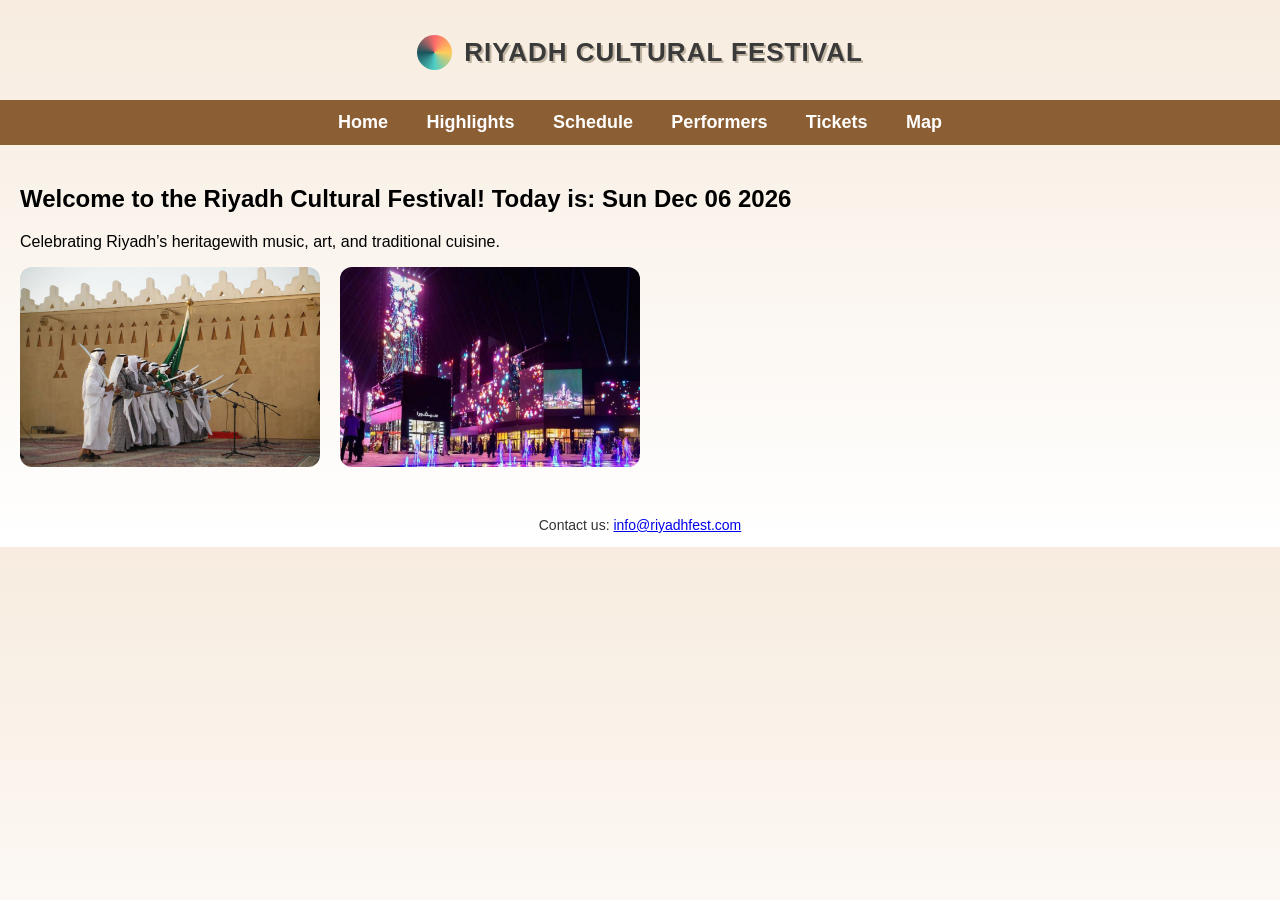
==== Riyadh Festival Project/index.html @ 4319f91e "Add files via upload" ====
<!DOCTYPE html>
<html lang="en">
<head>
    <meta charset="UTF-8">
    <title>Riyadh Cultural Festival</title>
    <link rel="stylesheet" href="style.css">
    <script src="script.js" defer></script>
</head>

<body>

<header class="logo-container">
    <div class="logo-circle"></div>
    <div class="logo-text">Riyadh Cultural Festival</div>
</header>

    
    <nav>
        <a href="index.html">Home</a>
        <a href="highlights.html">Highlights</a>
        <a href="schedule.html">Schedule</a>
        <a href="performers.html">Performers</a>
        <a href="tickets.html">Tickets</a>
        <a href="map.html">Map</a>
    </nav>

<section>
 <h2>Welcome to the Riyadh Cultural Festival! Today is: <span id="current-date"></span></h2>  
    <p class="center">Celebrating Riyadh’s heritagewith music, art, and traditional cuisine.</p>

    <div style="display: flex; gap: 20px; margin-top: 10px;">
        <img src="images/Ardaa.jpg"
             alt="Ardah Performance"
             style="width:300px; border-radius:12px; object-fit:cover;"
class="zoom-on-hover" width="300" height="200">

        <img src="images/boulevard.jpg"
             alt="Boulevard Riyadh City"
             style="width:300px; border-radius:12px; object-fit:cover;"class="zoom-on-hover" width="300" height="200">
    </div>
</section>
<script>
  
    var dateObject = new Date(); 
    
     var formattedDate = dateObject.toDateString();
    
        var dateElement = document.getElementById("current-date");
    
       dateElement.innerHTML = formattedDate;
</script>

        <footer>
        <p>Contact us: <a href="mailto:info@riyadhfest.com">info@riyadhfest.com</a></p>
    </footer>
</body>
</html>
---- Riyadh Festival Project/style.css ----
/* Global Page Style */
body {
    font-family: Arial, sans-serif;
    margin: 0;
    background: linear-gradient(to bottom, #f7ecdf, white);
}

/* Header */
header {
    text-align: center;
    padding: 20px;
    text-transform: uppercase;
    text-shadow: 2px 2px #c2b6a4;
}

.logo {
    width: 90px;
}

/* Navigation Bar */
nav {
    background-color: #8b5e34;
    text-align: center;
    padding: 12px;
}

nav a {
    color: white;
    margin: 0 17px;
    text-decoration: none;
    font-weight: bold;
    font-size: 18px;
}

nav a:hover {
    text-decoration: underline;
}

/* Page Section */
section {
    padding: 20px;
}

/* Right-Aligned Text */
.right {
    text-align: right;
}

/* Rounded Images */
.rounded {
    border-radius: 15px;
}

/* Hover Zoom Image */
.hover-img:hover {
    transform: scale(1.15);
    transition: 0.4s ease-in-out;
}

/* Table Style */
table {
    width: 80%;
    margin: auto;
    border-collapse: collapse;
    background: white;
}

th, td {
    border: 1px solid #4d4d4d;
    padding: 12px;
    text-align: center;
    font-size: 17px;
}

th {
    background-color: #8b5e34;
    color: white;
    font-weight: bold;
}

/* Form Style */
form label {
    font-weight: bold;
}

form input {
    padding: 8px;
    margin: 5px 0 15px 0;
    width: 50%;
    border: 1px solid #8b5e34;
    border-radius: 5px;
}

button {
    background-color: #8b5e34;
    color: white;
    padding: 10px 20px;
    border: none;
    font-size: 16px;
    border-radius: 6px;
    cursor: pointer;
}

button:hover {
    background-color: #704a29;
}

/* Footer (optional) */
footer {
    margin-top: 30px;
    text-align: center;
    font-size: 14px;
    color: #333;
}
performer-img {
    width: 220px;
    height: 160px;
    border-radius: 12px;
    object-fit: cover;
}


logo-text {
  font-size: 28px;
  font-weight: bold;
  color: #8b5e34;
  display: flex;
  align-items: center;
  gap: 10px;
}

logo-icon {
  font-size: 32px;
  color: #d4a373;

.logo-text {
    font-size: 26px;
    font-weight: bold;
    color: #4a2c2a;
    letter-spacing: 2px;
    text-transform: uppercase;
    display: flex;
    align-items: center;
    gap: 8px;
}

.logo-icon {
    font-size: 20px;
    color: #8b5e34;
}



}

/* ===== FESTIVAL LOGO STYLE ===== */

.header-container {
    display: flex;
    justify-content: center;
    align-items: center;
    padding: 15px 0;
    margin-bottom: 10px;
}




/* ====== CUSTOM LOGO FOR RIYADH CULTURAL FESTIVAL ====== */

.logo-container {
    display: flex;
    justify-content: center;
    align-items: center;
    gap: 12px;
    margin-top: 15px;
    margin-bottom: 10px;
}

.logo-circle {
    width: 35px;
    height: 35px;
    border-radius: 50%;
    background: conic-gradient(
        #ff6b6b,
        #ffcc5c,
        #4ecdc4,
        #1a535c,
        #ff6b6b
    );
}

.logo-text {
    font-size: 26px;
    font-weight: bold;
    letter-spacing: 1px;
    color: #3a3a3a;
    text-transform: uppercase;
}

.zoom-on-hover {
  
    width: 300px;
    height: 200px;
    
       transition: transform 0.3s ease;
}

.zoom-on-hover:hover {
       transform: scale(1.2);
       z-index: 10; 
    }
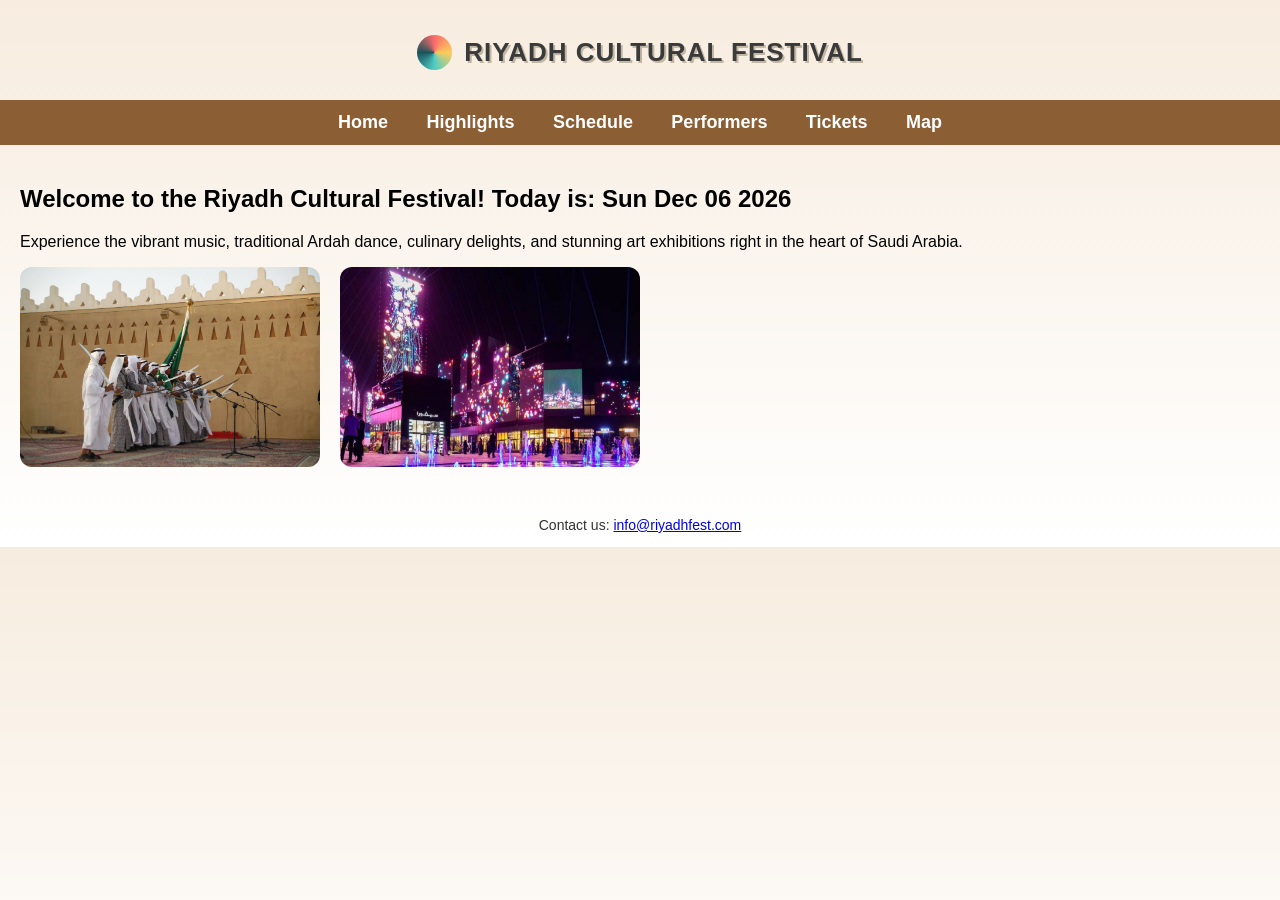
==== commit c27503a8: "Enhance festival page content and layout Updated festival description and improved content." ====
--- a/Riyadh Festival Project/index.html
+++ b/Riyadh Festival Project/index.html
@@ -26,7 +26,8 @@
 
 <section>
  <h2>Welcome to the Riyadh Cultural Festival! Today is: <span id="current-date"></span></h2>  
-    <p class="center">Celebrating Riyadh’s heritagewith music, art, and traditional cuisine.</p>
+    <p class="center">Experience the vibrant music, traditional Ardah dance, culinary delights, and stunning art exhibitions right in the heart of Saudi Arabia.</p>
+
 
     <div style="display: flex; gap: 20px; margin-top: 10px;">
         <img src="images/Ardaa.jpg"
@@ -54,4 +55,5 @@
         <p>Contact us: <a href="mailto:info@riyadhfest.com">info@riyadhfest.com</a></p>
     </footer>
 </body>
-</html>+
+</html>
